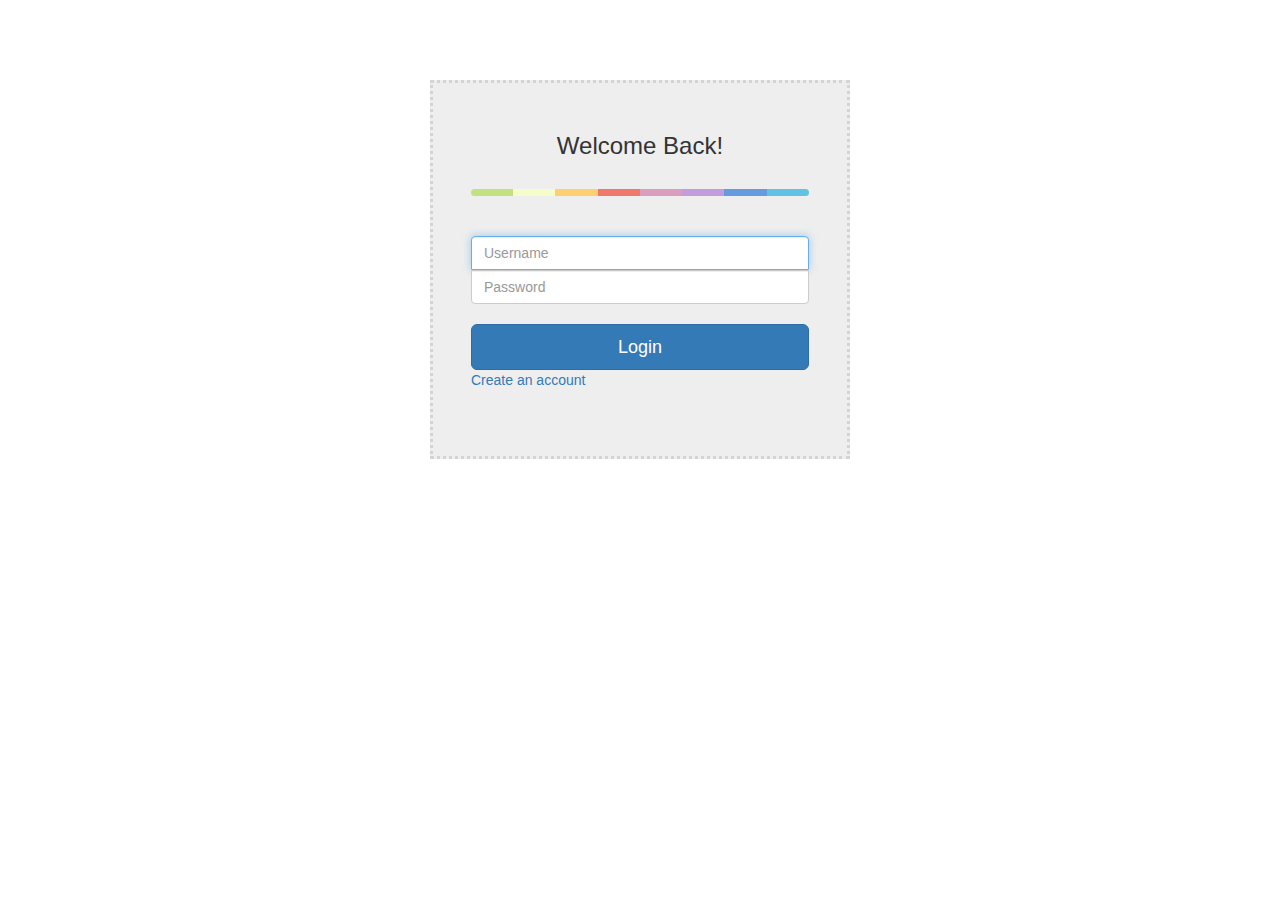
==== src/main/webapp/jquery/components/login/login.template.client.html @ 9d511eab "login implementation" ====
<!DOCTYPE html>
<html lang="en">
<head>
    <meta charset="UTF-8">
    <title>Log in</title>

    <link href="login.style.client.css" rel="stylesheet" />
    <link href="//maxcdn.bootstrapcdn.com/bootstrap/3.3.0/css/bootstrap.min.css" rel="stylesheet" id="bootstrap-css">
    <script src="//maxcdn.bootstrapcdn.com/bootstrap/3.3.0/js/bootstrap.min.js"></script>
    <script src="//code.jquery.com/jquery-1.11.1.min.js"></script>
    <!------ https://bootsnipp.com/snippets/featured/mix-amp-match-register ---------->

</head>
<body>


<div class = "container">
    <div class="wrapper">
        <form action="" method="post" name="Login_Form" class="form-signin">
            <h3 class="form-signin-heading">Welcome Back!</h3>
            <hr class="colorgraph"><br>

            <input type="text" class="form-control" id="usernameFld" placeholder="Username" required autofocus />
            <input type="password" class="form-control" id="passwordFld" placeholder="Password" required/>

            <button id="loginBtn" class="btn btn-lg btn-primary btn-block" type="button">Login</button>
            <a href="../register/register.template.client.html">Create an account</a>
        </form>
    </div>
</div>

</body>
</html>
---- src/main/webapp/jquery/components/login/login.style.client.css ----
.wrapper {
    margin-top: 80px;
    margin-bottom: 20px;
}

.form-signin {
    max-width: 420px;
    padding: 30px 38px 66px;
    margin: 0 auto;
    background-color: #eee;
    border: 3px dotted rgba(0,0,0,0.1);
}

.form-signin-heading {
    text-align:center;
    margin-bottom: 30px;
}

.form-control {
    position: relative;
    font-size: 16px;
    height: auto;
    padding: 10px;
}

input[type="text"] {
    margin-bottom: 0px;
    border-bottom-left-radius: 0;
    border-bottom-right-radius: 0;
}

input[type="password"] {
    margin-bottom: 20px;
    border-top-left-radius: 0;
    border-top-right-radius: 0;
}

.colorgraph {
    height: 7px;
    border-top: 0;
    background: #c4e17f;
    border-radius: 5px;
    background-image: -webkit-linear-gradient(left, #c4e17f, #c4e17f 12.5%, #f7fdca 12.5%, #f7fdca 25%, #fecf71 25%, #fecf71 37.5%, #f0776c 37.5%, #f0776c 50%, #db9dbe 50%, #db9dbe 62.5%, #c49cde 62.5%, #c49cde 75%, #669ae1 75%, #669ae1 87.5%, #62c2e4 87.5%, #62c2e4);
    background-image: -moz-linear-gradient(left, #c4e17f, #c4e17f 12.5%, #f7fdca 12.5%, #f7fdca 25%, #fecf71 25%, #fecf71 37.5%, #f0776c 37.5%, #f0776c 50%, #db9dbe 50%, #db9dbe 62.5%, #c49cde 62.5%, #c49cde 75%, #669ae1 75%, #669ae1 87.5%, #62c2e4 87.5%, #62c2e4);
    background-image: -o-linear-gradient(left, #c4e17f, #c4e17f 12.5%, #f7fdca 12.5%, #f7fdca 25%, #fecf71 25%, #fecf71 37.5%, #f0776c 37.5%, #f0776c 50%, #db9dbe 50%, #db9dbe 62.5%, #c49cde 62.5%, #c49cde 75%, #669ae1 75%, #669ae1 87.5%, #62c2e4 87.5%, #62c2e4);
    background-image: linear-gradient(to right, #c4e17f, #c4e17f 12.5%, #f7fdca 12.5%, #f7fdca 25%, #fecf71 25%, #fecf71 37.5%, #f0776c 37.5%, #f0776c 50%, #db9dbe 50%, #db9dbe 62.5%, #c49cde 62.5%, #c49cde 75%, #669ae1 75%, #669ae1 87.5%, #62c2e4 87.5%, #62c2e4);
}
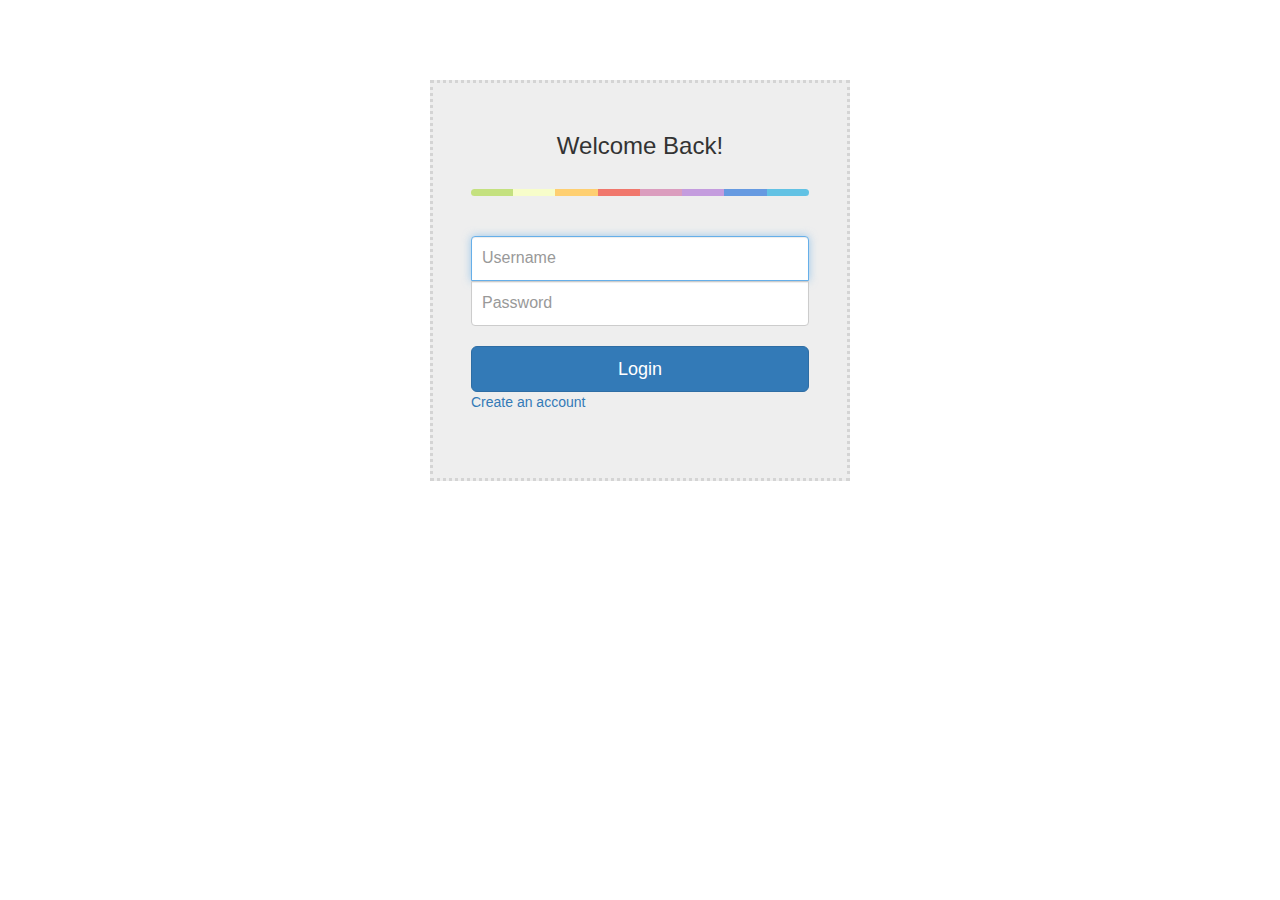
==== commit bc2646ff: "http doesnt work" ====
--- a/src/main/webapp/jquery/components/login/login.template.client.html
+++ b/src/main/webapp/jquery/components/login/login.template.client.html
@@ -4,12 +4,14 @@
     <meta charset="UTF-8">
     <title>Log in</title>
 
-    <link href="login.style.client.css" rel="stylesheet" />
+    <script src="//code.jquery.com/jquery-1.11.1.min.js"></script>
     <link href="//maxcdn.bootstrapcdn.com/bootstrap/3.3.0/css/bootstrap.min.css" rel="stylesheet" id="bootstrap-css">
     <script src="//maxcdn.bootstrapcdn.com/bootstrap/3.3.0/js/bootstrap.min.js"></script>
-    <script src="//code.jquery.com/jquery-1.11.1.min.js"></script>
     <!------ https://bootsnipp.com/snippets/featured/mix-amp-match-register ---------->
 
+    <link href="login.style.client.css" rel="stylesheet" />
+    <script src="../../services/user.service.client.js"></script>
+    <script src="login.controller.client.js"></script>
 </head>
 <body>
 
@@ -24,7 +26,7 @@
             <input type="password" class="form-control" id="passwordFld" placeholder="Password" required/>
 
             <button id="loginBtn" class="btn btn-lg btn-primary btn-block" type="button">Login</button>
-            <a href="../register/register.template.client.html">Create an account</a>
+            <a href="../register/register.template.client.html" target="_blank">Create an account</a>
         </form>
     </div>
 </div>
